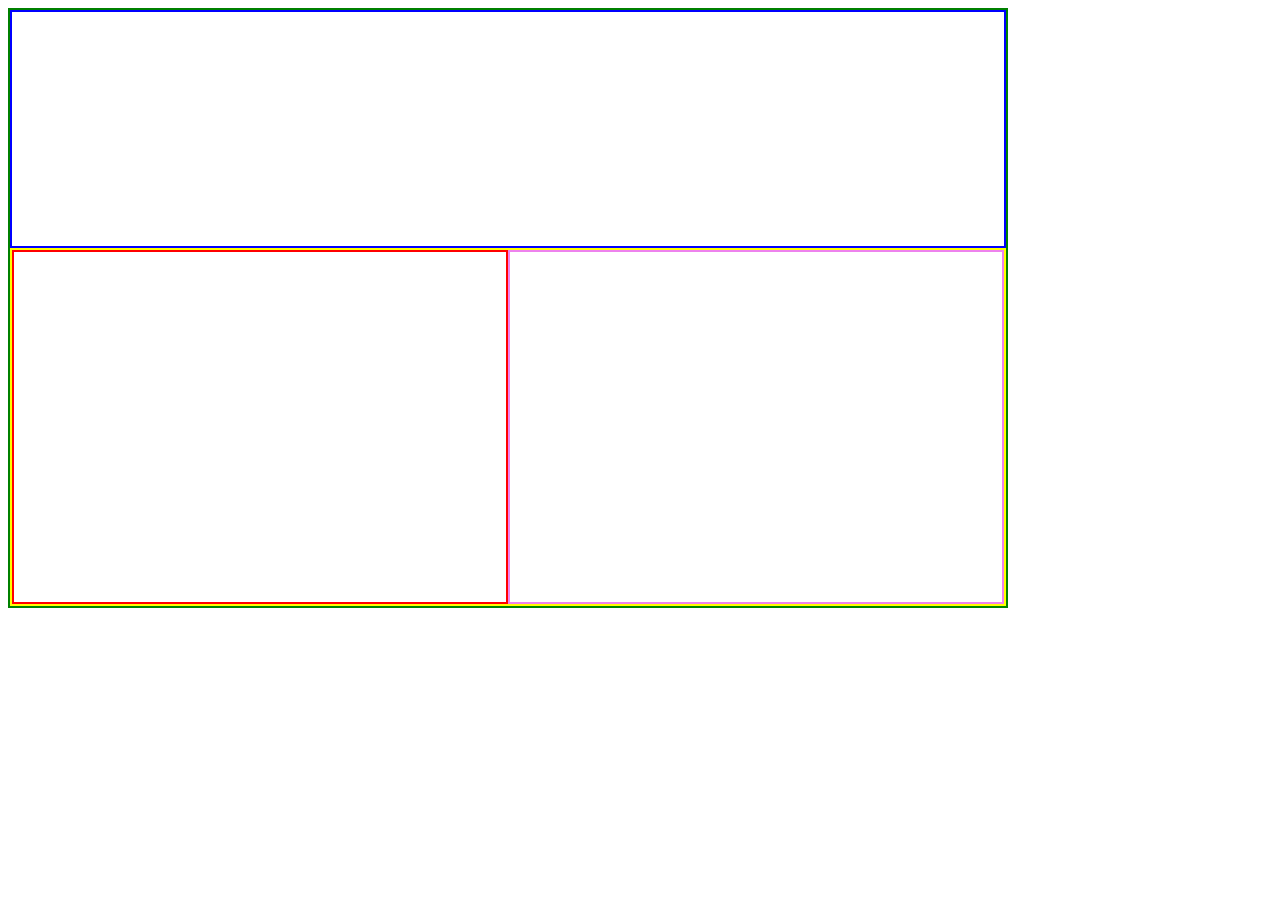
==== l08/index.html @ e2c46ac3 "lesson 8 layout" ====
<!DOCTYPE html>
<html lang="en">

<head>
    <meta charset="UTF-8" />
    <meta http-equiv="X-UA-Compatible" content="IE=edge" />
    <meta name="viewport" content="width=device-width, initial-scale=1.0" />
    <title>Lesson 8 Challenge</title>
    <link rel="stylesheet" href="./style.css" />
</head>

<body>
    <div id="container">
        <div id="top-section"></div>
        <div id="bottom-section">
            <div id="bottom-left-section"></div>
            <div id="bottom-right-section"></div>
        </div>
    </div>
</body>
---- l08/style.css ----
html {
    box-sizing: border-box;
}

*,
*:before,
*:after {
    box-sizing: inherit;
}

#container {
    width: 1000px;
    height: 600px;
    border: 2px solid green;
}

#top-section {
    width: 100%;
    height: 40%;
    border: 2px solid blue;
}

#bottom-section {
    width: 100%;
    height: 60%;
    border: 2px solid yellow;
}

#bottom-left-section {
    display: inline-block;
    margin-right: -2px;
    width: 50%;
    height: 100%;
    border: 2px solid red;
}

#bottom-right-section {
    display: inline-block;
    margin-left: -2px;
    width: 50%;
    height: 100%;
    border: 2px solid violet;
}
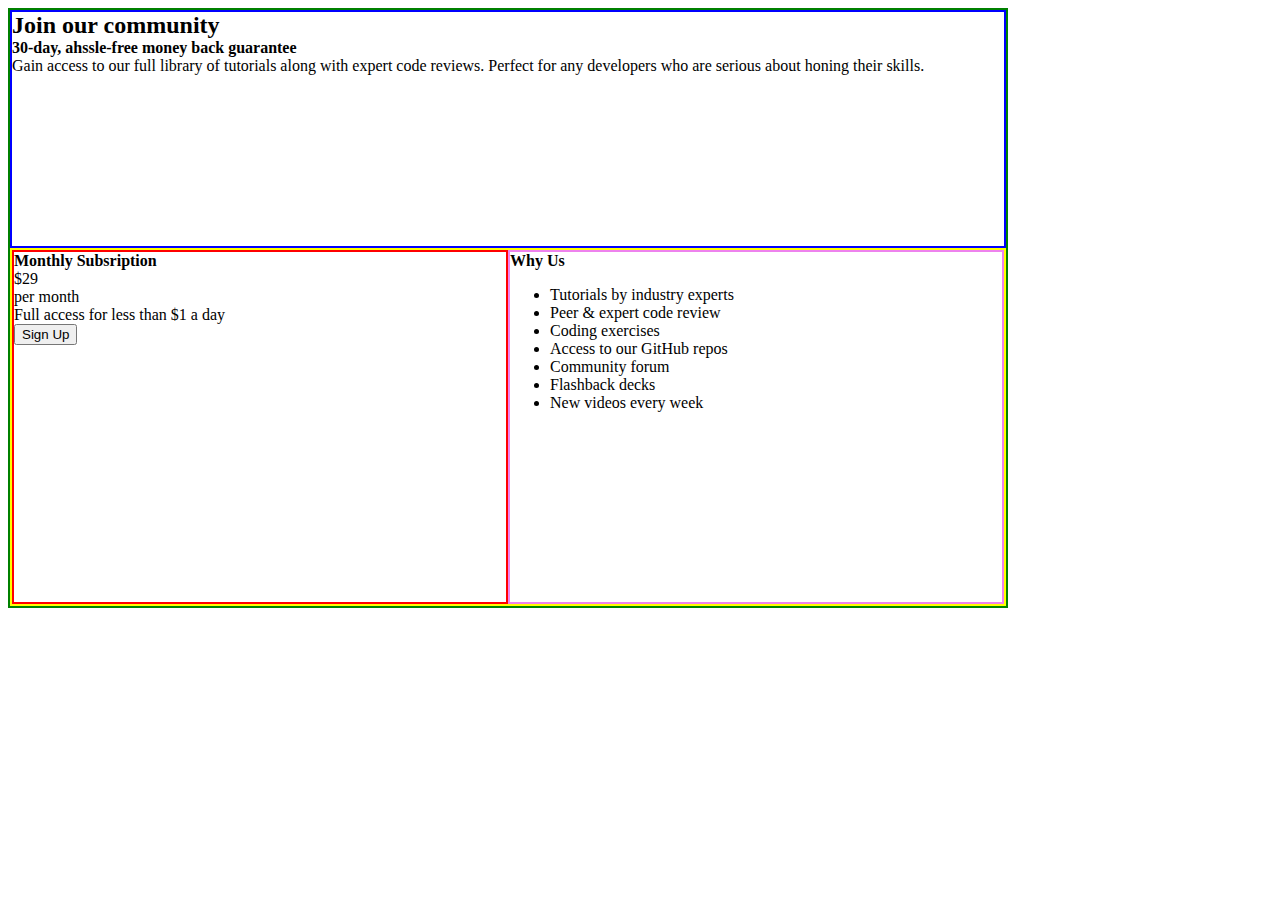
==== commit c295de40: "lesson 8 layout with content" ====
--- a/l08/index.html
+++ b/l08/index.html
@@ -11,10 +11,34 @@
 
 <body>
     <div id="container">
-        <div id="top-section"></div>
+        <div id="top-section">
+            <h2>Join our community</h2>
+            <h4>30-day, ahssle-free money back guarantee</h4>
+            <p>Gain access to our full library of tutorials along with expert code reviews. Perfect for any developers
+                who are serious about honing their skills.</p>
+        </div>
         <div id="bottom-section">
-            <div id="bottom-left-section"></div>
-            <div id="bottom-right-section"></div>
+            <div id="bottom-left-section">
+                <h4>Monthly Subsription</h4>
+                <div>
+                    <div>$29</div>
+                    <div>per month</div>
+                </div>
+                <p>Full access for less than $1 a day</p>
+                <button>Sign Up</button>
+            </div>
+            <div id="bottom-right-section">
+                <h4>Why Us</h4>
+                <ul>
+                    <li>Tutorials by industry experts</li>
+                    <li>Peer & expert code review</li>
+                    <li>Coding exercises</li>
+                    <li>Access to our GitHub repos</li>
+                    <li>Community forum</li>
+                    <li>Flashback decks</li>
+                    <li>New videos every week</li>
+                </ul>
+            </div>
         </div>
     </div>
 </body>--- a/l08/style.css
+++ b/l08/style.css
@@ -6,6 +6,12 @@
 *:before,
 *:after {
     box-sizing: inherit;
+}
+
+h2,
+h4,
+p {
+    margin: 0;
 }
 
 #container {
@@ -32,6 +38,7 @@
     width: 50%;
     height: 100%;
     border: 2px solid red;
+    vertical-align: top;
 }
 
 #bottom-right-section {
@@ -40,4 +47,5 @@
     width: 50%;
     height: 100%;
     border: 2px solid violet;
+    vertical-align: top;
 }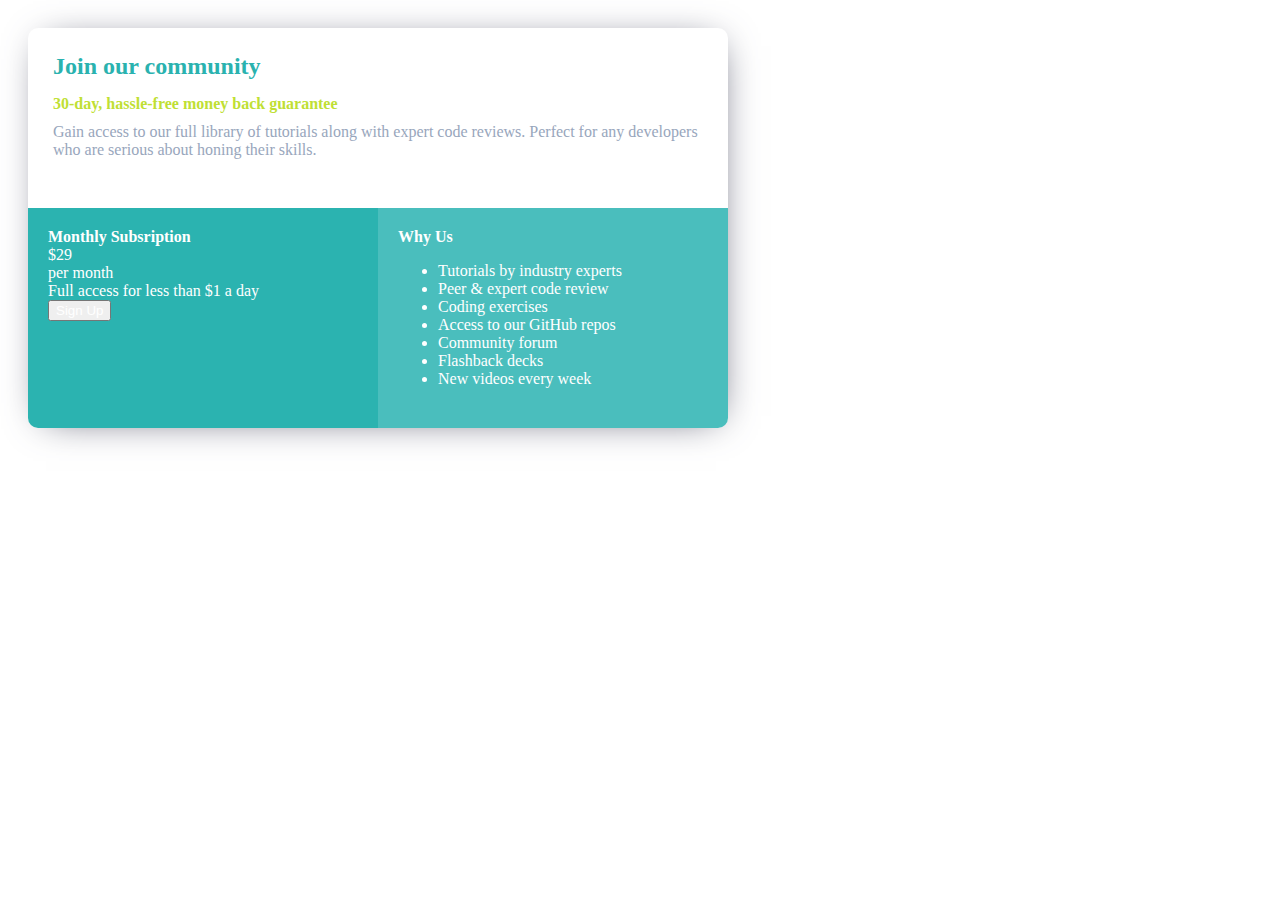
==== commit 62180462: "lesson 8 styling part 1" ====
--- a/l08/index.html
+++ b/l08/index.html
@@ -13,7 +13,7 @@
     <div id="container">
         <div id="top-section">
             <h2>Join our community</h2>
-            <h4>30-day, ahssle-free money back guarantee</h4>
+            <h4>30-day, hassle-free money back guarantee</h4>
             <p>Gain access to our full library of tutorials along with expert code reviews. Perfect for any developers
                 who are serious about honing their skills.</p>
         </div>
--- a/l08/style.css
+++ b/l08/style.css
@@ -14,22 +14,28 @@
     margin: 0;
 }
 
+body {
+    padding: 20px;
+}
+
 #container {
-    width: 1000px;
-    height: 600px;
-    border: 2px solid green;
+    width: 700px;
+    height: 400px;
+    box-shadow: 3px 3px 37px -15px rgba(66, 68, 90, 1);
+    border-radius: 10px;
+    overflow: hidden;
 }
 
 #top-section {
     width: 100%;
-    height: 40%;
-    border: 2px solid blue;
+    height: 45%;
+    padding: 25px;
 }
 
 #bottom-section {
     width: 100%;
-    height: 60%;
-    border: 2px solid yellow;
+    height: 55%;
+    color: white;
 }
 
 #bottom-left-section {
@@ -37,8 +43,9 @@
     margin-right: -2px;
     width: 50%;
     height: 100%;
-    border: 2px solid red;
+    background-color: #2BB3B0;
     vertical-align: top;
+    padding: 20px;
 }
 
 #bottom-right-section {
@@ -46,6 +53,25 @@
     margin-left: -2px;
     width: 50%;
     height: 100%;
-    border: 2px solid violet;
+    background-color: #4ABEBD;
     vertical-align: top;
+    padding: 20px;
+}
+
+#top-section h2 {
+    color: #2AB2AF;
+    margin-bottom: 15px;
+}
+
+#top-section h4 {
+    color: #C0DF34;
+    margin-bottom: 10px;
+}
+
+#top-section p {
+    color: #98A6BC;
+}
+
+button {
+    color: white;
 }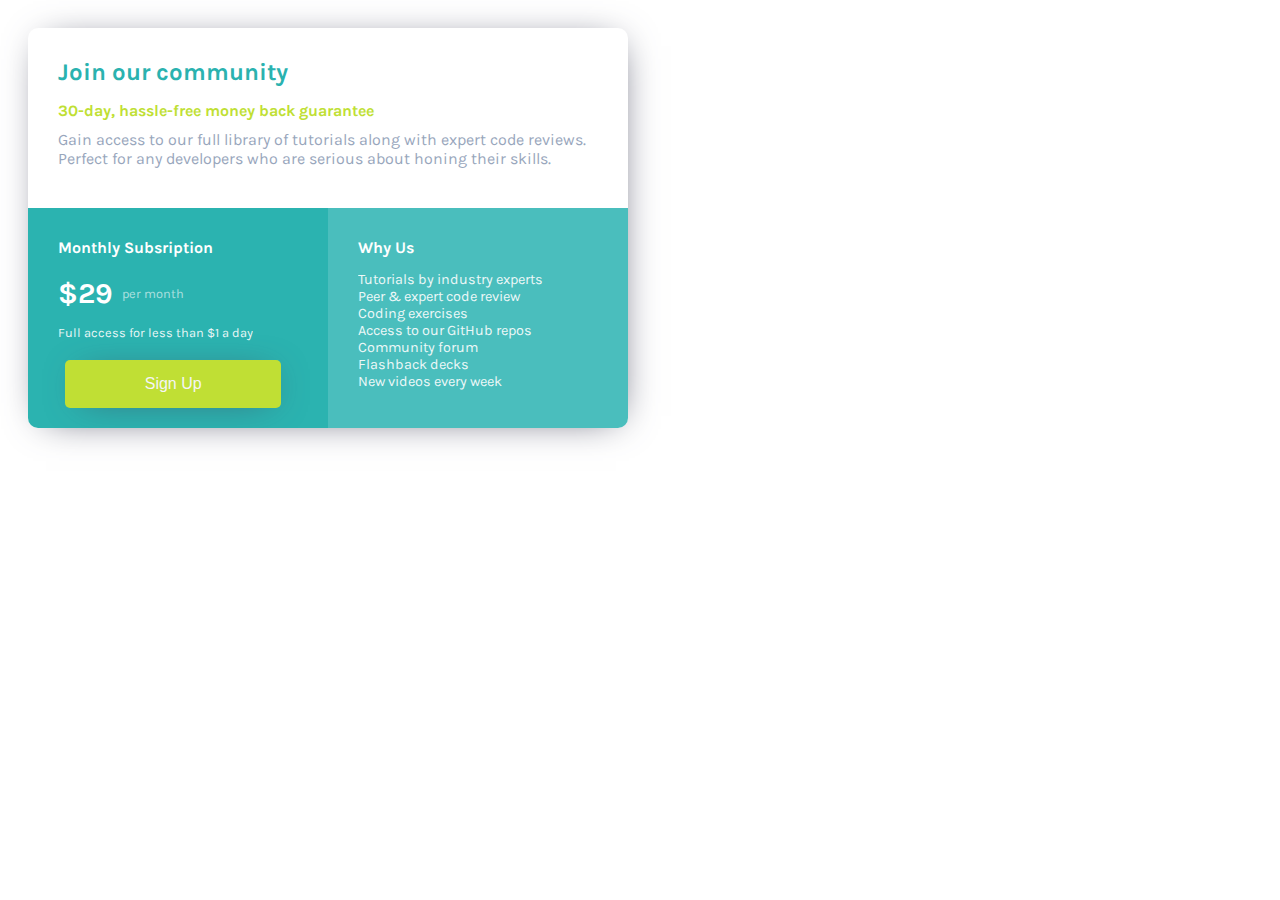
==== commit e0dd5578: "lesson 8 styling done" ====
--- a/l08/index.html
+++ b/l08/index.html
@@ -7,6 +7,9 @@
     <meta name="viewport" content="width=device-width, initial-scale=1.0" />
     <title>Lesson 8 Challenge</title>
     <link rel="stylesheet" href="./style.css" />
+    <link rel="preconnect" href="https://fonts.googleapis.com">
+    <link rel="preconnect" href="https://fonts.gstatic.com" crossorigin>
+    <link href="https://fonts.googleapis.com/css2?family=Karla:wght@200..800&display=swap" rel="stylesheet">
 </head>
 
 <body>
@@ -21,8 +24,8 @@
             <div id="bottom-left-section">
                 <h4>Monthly Subsription</h4>
                 <div>
-                    <div>$29</div>
-                    <div>per month</div>
+                    <div id="price">$29</div>
+                    <div id="price-freq">per month</div>
                 </div>
                 <p>Full access for less than $1 a day</p>
                 <button>Sign Up</button>
--- a/l08/style.css
+++ b/l08/style.css
@@ -1,5 +1,7 @@
 html {
     box-sizing: border-box;
+    font-family: Karla;
+    font-size: 16px;
 }
 
 *,
@@ -19,7 +21,7 @@
 }
 
 #container {
-    width: 700px;
+    width: 600px;
     height: 400px;
     box-shadow: 3px 3px 37px -15px rgba(66, 68, 90, 1);
     border-radius: 10px;
@@ -29,7 +31,7 @@
 #top-section {
     width: 100%;
     height: 45%;
-    padding: 25px;
+    padding: 30px;
 }
 
 #bottom-section {
@@ -45,7 +47,37 @@
     height: 100%;
     background-color: #2BB3B0;
     vertical-align: top;
-    padding: 20px;
+    padding: 30px;
+}
+
+#bottom-left-section h4 {
+    margin-bottom: 20px;
+}
+
+#bottom-left-section p {
+    font-size: 0.8rem;
+    margin-top: 15px;
+    margin-bottom: 20px;
+    opacity: 0.9;
+}
+
+#price-freq,
+#price {
+    display: inline-block;
+    vertical-align: middle;
+}
+
+
+#price {
+    font-weight: 700;
+    font-size: 1.8rem;
+}
+
+#price-freq {
+    margin-left: 5px;
+    font-size: 0.8rem;
+    opacity: 0.6;
+
 }
 
 #bottom-right-section {
@@ -55,7 +87,7 @@
     height: 100%;
     background-color: #4ABEBD;
     vertical-align: top;
-    padding: 20px;
+    padding: 30px;
 }
 
 #top-section h2 {
@@ -73,5 +105,26 @@
 }
 
 button {
-    color: white;
+    color: whitesmoke;
+    background-color: #C0DF34;
+    border: none;
+    padding: 15px;
+    width: 90%;
+    border-radius: 5px;
+    box-shadow: 3px 3px 37px -15px rgba(66, 68, 90, 1);
+    font-size: inherit;
+    margin-left: 3%;
+}
+
+ul {
+    padding: 0;
+    list-style: none;
+    font-size: 0.9rem;
+    opacity: 0.9;
+}
+
+button:hover {
+    cursor: pointer;
+    background-color: #B1CF30;
+    transform: scale(1.02);
 }